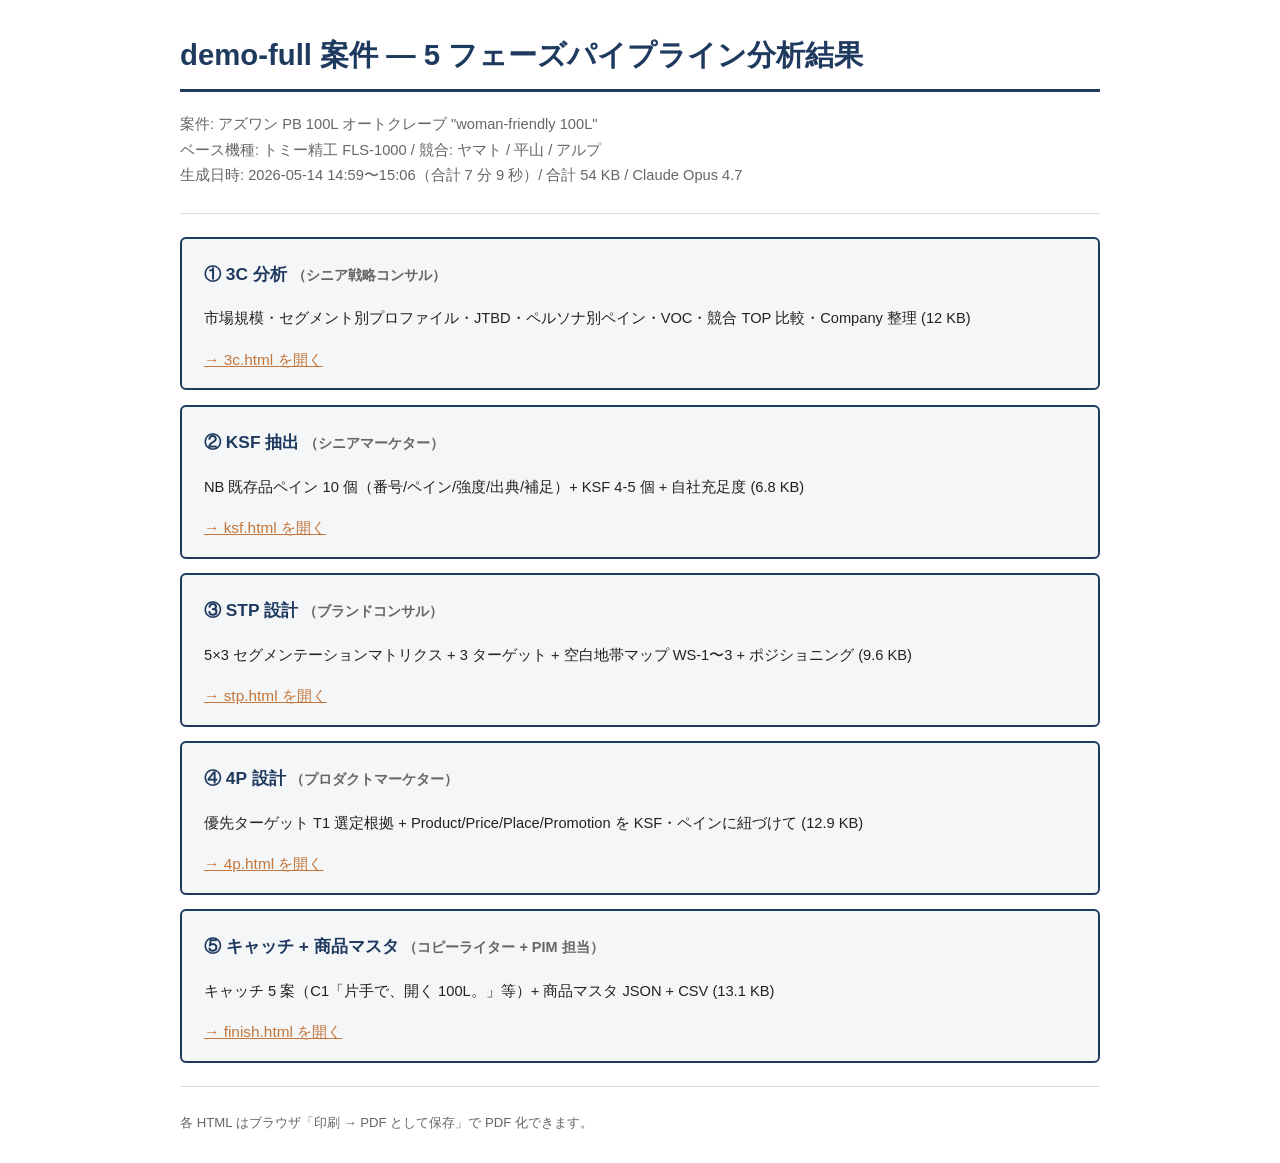
==== docs/logs/2026-05-14-demo-samples/index.html @ db5d3c0a "docs(samples): 5 フェーズ分析結果を HTML 化（index + 5 phase、CSS 統一）" ====
<!DOCTYPE html><html lang="ja"><head>
<meta charset="utf-8"><title>demo-full 案件 — 5 フェーズパイプライン分析結果</title>
<style>
@page { size: A4; margin: 16mm; }
body { font-family: 'Hiragino Sans', 'Yu Gothic', 'Noto Sans CJK JP', sans-serif;
       font-size: 11pt; line-height: 1.75; color: #222;
       max-width: 920px; margin: 2em auto; padding: 0 1.5em; }
h1 { font-size: 22pt; border-bottom: 3px solid #1f3a5f; padding-bottom: 0.3em; margin-top: 0; color: #1f3a5f; }
h2 { font-size: 16pt; border-bottom: 1.5px solid #6b7280; padding-bottom: 0.2em; margin-top: 1.8em; color: #1f3a5f; }
h3 { font-size: 13pt; margin-top: 1.4em; color: #1f3a5f; }
h4 { font-size: 12pt; margin-top: 1.1em; }
strong { color: #c4763a; }
table { border-collapse: collapse; width: 100%; margin: 0.9em 0; font-size: 10.5pt; }
th, td { border: 1px solid #6b7280; padding: 0.45em 0.7em; text-align: left; vertical-align: top; }
th { background: #e5e7eb; color: #1f3a5f; }
code { background: #f4f4f4; padding: 0.1em 0.35em; border-radius: 3px; font-family: 'Consolas', monospace; font-size: 10pt; }
pre { background: #f4f4f4; padding: 0.7em 1em; border-radius: 4px; overflow-x: auto; font-size: 10pt; }
blockquote { border-left: 4px solid #c4763a; margin-left: 0; padding-left: 1em; color: #555; }
hr { border: none; border-top: 1px solid #ddd; margin: 1.6em 0; }
ul, ol { margin: 0.6em 0; padding-left: 1.5em; }
li { margin: 0.2em 0; }
.toolbar { background: #1f3a5f; color: #fff; padding: 0.8em 1.5em; margin: -2em -1.5em 1.5em; }
.toolbar a { color: #fff; text-decoration: none; margin-right: 1.5em; font-weight: bold; }
.toolbar a:hover { text-decoration: underline; }
@media print { body { max-width: 100%; margin: 0; padding: 0; } .toolbar { display: none; } }

.card { background: #f5f6f8; border: 2px solid #1f3a5f; padding: 1em 1.5em; margin: 1em 0; border-radius: 6px; }
.card h3 { margin-top: 0.3em; }
.card a { color: #c4763a; font-size: 1.05em; }
</style>
</head><body>
<h1>demo-full 案件 — 5 フェーズパイプライン分析結果</h1>
<p style="color:#666">案件: アズワン PB 100L オートクレーブ "woman-friendly 100L"<br>
ベース機種: トミー精工 FLS-1000 / 競合: ヤマト / 平山 / アルプ<br>
生成日時: 2026-05-14 14:59〜15:06（合計 7 分 9 秒）/ 合計 54 KB / Claude Opus 4.7</p>
<hr>
<div class="card"><h3>① 3C 分析 <small style="color:#666">（シニア戦略コンサル）</small></h3>
<p>市場規模・セグメント別プロファイル・JTBD・ペルソナ別ペイン・VOC・競合 TOP 比較・Company 整理 (12 KB)</p>
<a href="3c.html">→ 3c.html を開く</a></div>

<div class="card"><h3>② KSF 抽出 <small style="color:#666">（シニアマーケター）</small></h3>
<p>NB 既存品ペイン 10 個（番号/ペイン/強度/出典/補足）+ KSF 4-5 個 + 自社充足度 (6.8 KB)</p>
<a href="ksf.html">→ ksf.html を開く</a></div>

<div class="card"><h3>③ STP 設計 <small style="color:#666">（ブランドコンサル）</small></h3>
<p>5×3 セグメンテーションマトリクス + 3 ターゲット + 空白地帯マップ WS-1〜3 + ポジショニング (9.6 KB)</p>
<a href="stp.html">→ stp.html を開く</a></div>

<div class="card"><h3>④ 4P 設計 <small style="color:#666">（プロダクトマーケター）</small></h3>
<p>優先ターゲット T1 選定根拠 + Product/Price/Place/Promotion を KSF・ペインに紐づけて (12.9 KB)</p>
<a href="4p.html">→ 4p.html を開く</a></div>

<div class="card"><h3>⑤ キャッチ + 商品マスタ <small style="color:#666">（コピーライター + PIM 担当）</small></h3>
<p>キャッチ 5 案（C1「片手で、開く 100L。」等）+ 商品マスタ JSON + CSV (13.1 KB)</p>
<a href="finish.html">→ finish.html を開く</a></div>

<hr>
<p style="font-size:0.9em;color:#666">各 HTML はブラウザ「印刷 → PDF として保存」で PDF 化できます。</p>
</body></html>
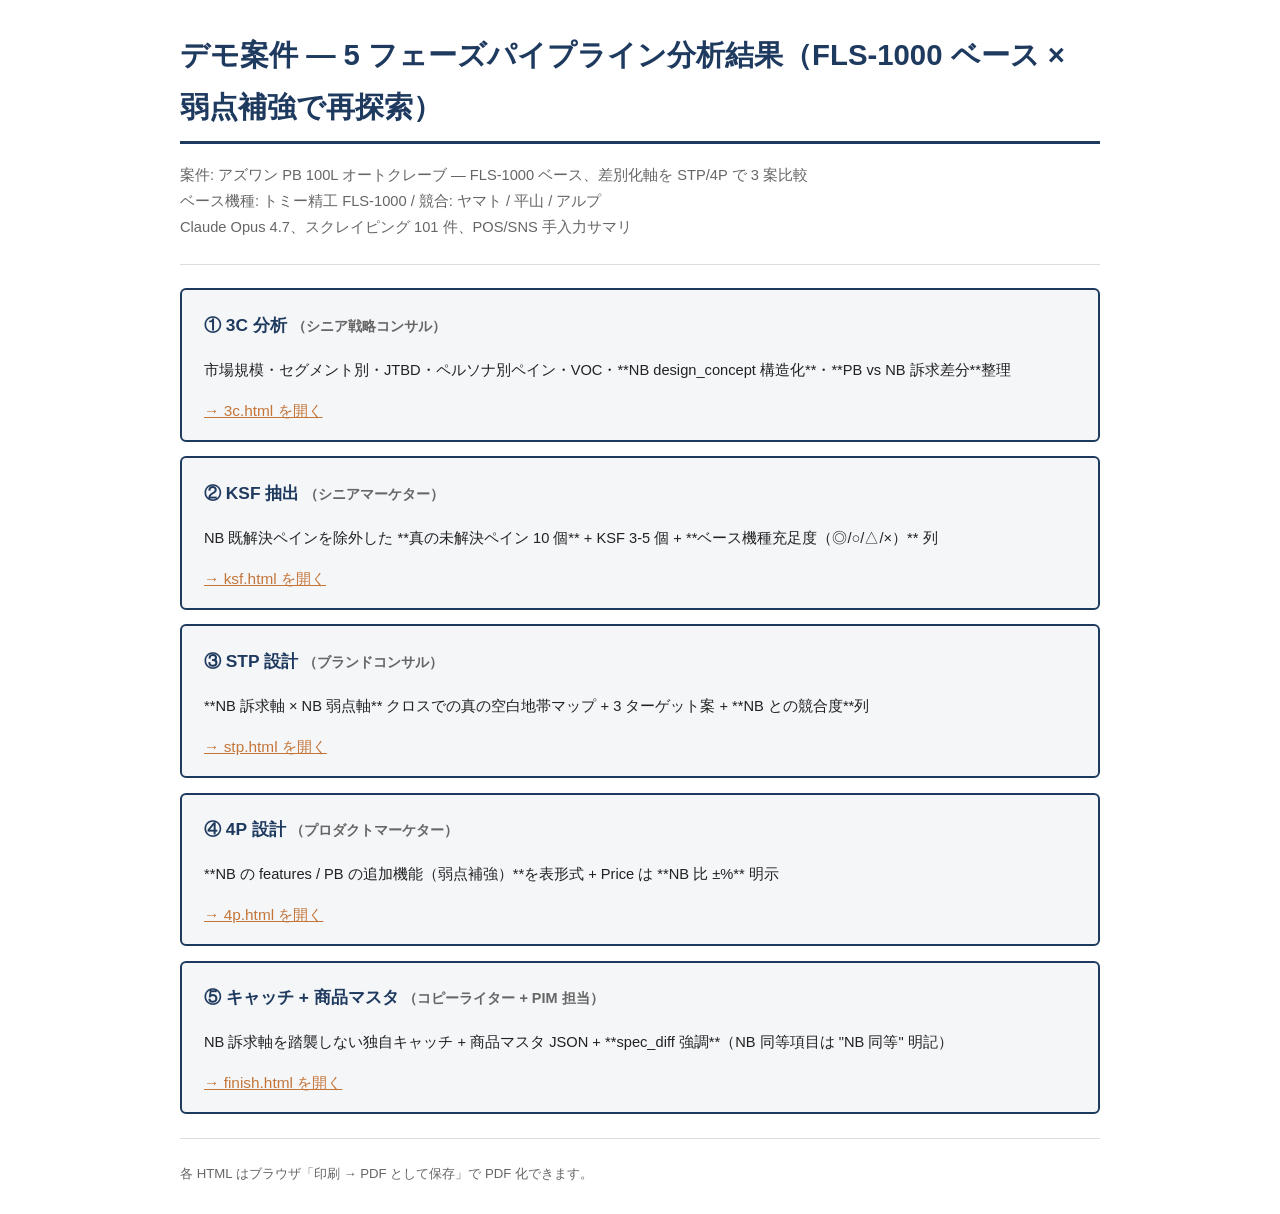
==== commit c274a5bd: "feat(proposal+demo): V6 pptx（IQ-OQ × データ可搬性 主軸へ刷新、woman-friendly 撤去）+ 新版 5 フェーズレポート" ====
--- a/docs/logs/2026-05-14-demo-samples/index.html
+++ b/docs/logs/2026-05-14-demo-samples/index.html
@@ -1,5 +1,5 @@
 <!DOCTYPE html><html lang="ja"><head>
-<meta charset="utf-8"><title>demo-full 案件 — 5 フェーズパイプライン分析結果</title>
+<meta charset="utf-8"><title>デモ案件 — 5 フェーズパイプライン分析結果</title>
 <style>
 @page { size: A4; margin: 16mm; }
 body { font-family: 'Hiragino Sans', 'Yu Gothic', 'Noto Sans CJK JP', sans-serif;
@@ -29,29 +29,29 @@
 .card a { color: #c4763a; font-size: 1.05em; }
 </style>
 </head><body>
-<h1>demo-full 案件 — 5 フェーズパイプライン分析結果</h1>
-<p style="color:#666">案件: アズワン PB 100L オートクレーブ "woman-friendly 100L"<br>
+<h1>デモ案件 — 5 フェーズパイプライン分析結果（FLS-1000 ベース × 弱点補強で再探索）</h1>
+<p style="color:#666">案件: アズワン PB 100L オートクレーブ — FLS-1000 ベース、差別化軸を STP/4P で 3 案比較<br>
 ベース機種: トミー精工 FLS-1000 / 競合: ヤマト / 平山 / アルプ<br>
-生成日時: 2026-05-14 14:59〜15:06（合計 7 分 9 秒）/ 合計 54 KB / Claude Opus 4.7</p>
+Claude Opus 4.7、スクレイピング 101 件、POS/SNS 手入力サマリ</p>
 <hr>
 <div class="card"><h3>① 3C 分析 <small style="color:#666">（シニア戦略コンサル）</small></h3>
-<p>市場規模・セグメント別プロファイル・JTBD・ペルソナ別ペイン・VOC・競合 TOP 比較・Company 整理 (12 KB)</p>
+<p>市場規模・セグメント別・JTBD・ペルソナ別ペイン・VOC・**NB design_concept 構造化**・**PB vs NB 訴求差分**整理</p>
 <a href="3c.html">→ 3c.html を開く</a></div>
 
 <div class="card"><h3>② KSF 抽出 <small style="color:#666">（シニアマーケター）</small></h3>
-<p>NB 既存品ペイン 10 個（番号/ペイン/強度/出典/補足）+ KSF 4-5 個 + 自社充足度 (6.8 KB)</p>
+<p>NB 既解決ペインを除外した **真の未解決ペイン 10 個** + KSF 3-5 個 + **ベース機種充足度（◎/○/△/×）** 列</p>
 <a href="ksf.html">→ ksf.html を開く</a></div>
 
 <div class="card"><h3>③ STP 設計 <small style="color:#666">（ブランドコンサル）</small></h3>
-<p>5×3 セグメンテーションマトリクス + 3 ターゲット + 空白地帯マップ WS-1〜3 + ポジショニング (9.6 KB)</p>
+<p>**NB 訴求軸 × NB 弱点軸** クロスでの真の空白地帯マップ + 3 ターゲット案 + **NB との競合度**列</p>
 <a href="stp.html">→ stp.html を開く</a></div>
 
 <div class="card"><h3>④ 4P 設計 <small style="color:#666">（プロダクトマーケター）</small></h3>
-<p>優先ターゲット T1 選定根拠 + Product/Price/Place/Promotion を KSF・ペインに紐づけて (12.9 KB)</p>
+<p>**NB の features / PB の追加機能（弱点補強）**を表形式 + Price は **NB 比 ±%** 明示</p>
 <a href="4p.html">→ 4p.html を開く</a></div>
 
 <div class="card"><h3>⑤ キャッチ + 商品マスタ <small style="color:#666">（コピーライター + PIM 担当）</small></h3>
-<p>キャッチ 5 案（C1「片手で、開く 100L。」等）+ 商品マスタ JSON + CSV (13.1 KB)</p>
+<p>NB 訴求軸を踏襲しない独自キャッチ + 商品マスタ JSON + **spec_diff 強調**（NB 同等項目は "NB 同等" 明記）</p>
 <a href="finish.html">→ finish.html を開く</a></div>
 
 <hr>
